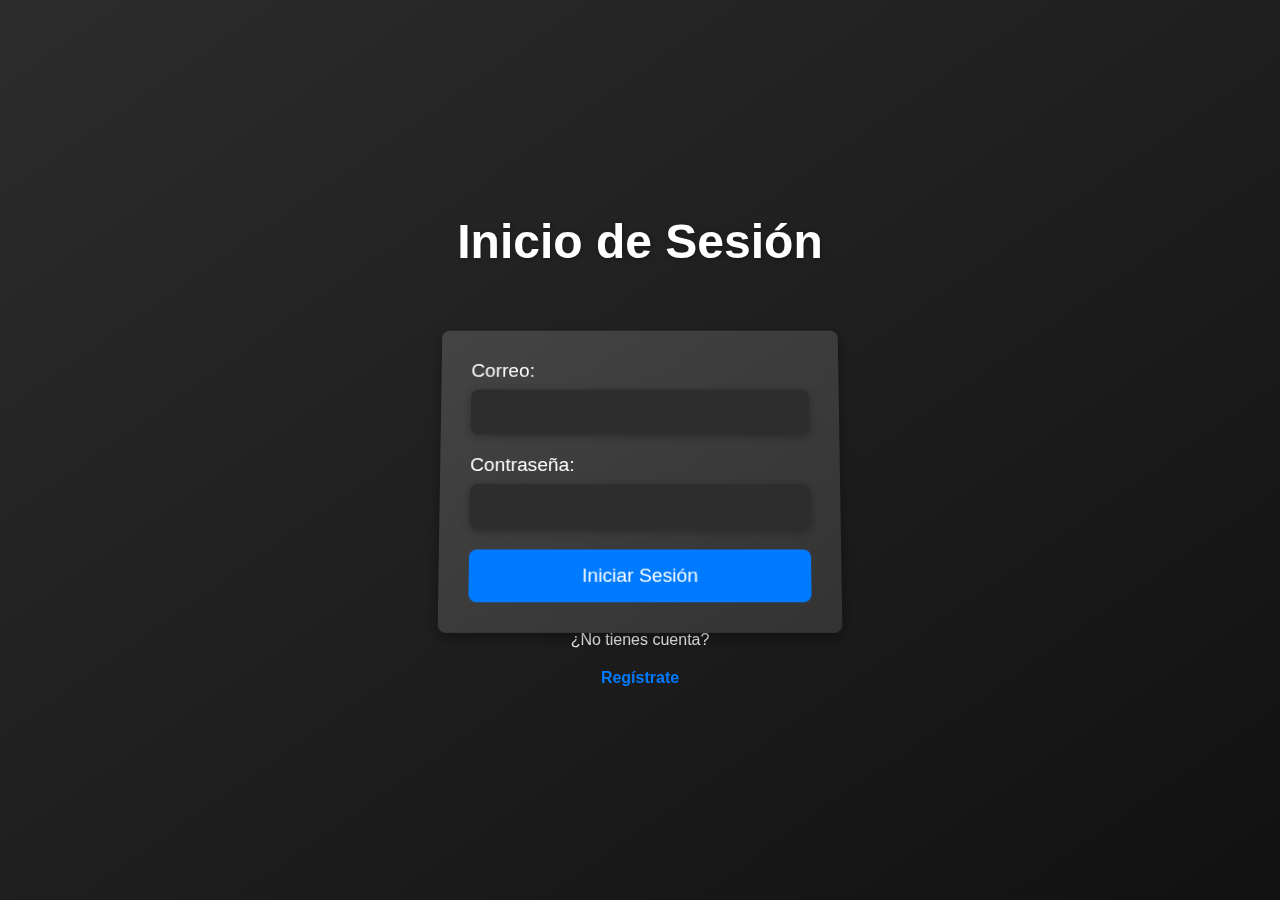
==== index.html @ 4c5a6cb6 "Add files via upload" ====
<!DOCTYPE html>
<html lang="es">
<head>
    <meta charset="UTF-8">
    <meta name="viewport" content="width=device-width, initial-scale=1.0">
    <title>Iniciar Sesión</title>
    <link rel="stylesheet" href="styles.css">
</head>
<body>
    <h1>Inicio de Sesión</h1>
    <form action="login.php" method="POST">
        <label for="correo">Correo:</label>
        <input type="email" name="correo" id="correo" required>
        <br>
        <label for="clave">Contraseña:</label>
        <input type="password" name="clave" id="clave" required>
        <br>
        <button type="submit">Iniciar Sesión</button>
    </form>

    <p>¿No tienes cuenta? <a href="registro.html">Regístrate</a></p>
</body>
</html>
---- styles.css ----
/* Diseño global */
* {
    margin: 0;
    padding: 0;
    box-sizing: border-box;
}

body {
    font-family: 'Arial', sans-serif;
    background-color: #222222;
    color: #f0f0f0;
    display: flex;
    justify-content: center;
    align-items: center;
    height: 100vh;
    margin: 0;
    flex-direction: column;
}

h1 {
    text-align: center;
    margin-bottom: 30px;
    font-size: 2.5rem;
    color: #ffffff;
}

/* Estilos de los formularios */
form {
    background: linear-gradient(145deg, #444444, #333333);
    padding: 30px;
    border-radius: 15px;
    box-shadow: 0 5px 15px rgba(0, 0, 0, 0.4);
    width: 100%;
    max-width: 400px;
    transform: perspective(800px) rotateX(2deg);
    transition: all 0.3s ease;
}

form:hover {
    transform: perspective(800px) rotateX(0deg);
}

/* Efectos en los campos de formulario */
label {
    display: block;
    margin-bottom: 8px;
    font-size: 1.2rem;
    color: #ffffff;
}

input {
    width: 100%;
    padding: 12px;
    margin-bottom: 20px;
    background-color: #2d2d2d;
    color: #f0f0f0;
    border: none;
    border-radius: 8px;
    font-size: 1.1rem;
    box-shadow: 0 2px 8px rgba(0, 0, 0, 0.3);
    transition: all 0.3s ease;
}

/* Efectos al enfocar el input */
input:focus {
    background-color: #444444;
    box-shadow: 0 0 10px rgba(0, 148, 255, 0.7);
    outline: none;
}

/* Botón de envío */
button {
    width: 100%;
    padding: 15px;
    background-color: #007BFF;
    color: #ffffff;
    border: none;
    border-radius: 8px;
    font-size: 1.2rem;
    cursor: pointer;
    transition: transform 0.3s ease, background-color 0.3s ease;
}

button:hover {
    background-color: #0056b3;
    transform: scale(1.05);
}

/* Efecto de sombra al hacer hover sobre el formulario */
form:hover {
    box-shadow: 0 15px 30px rgba(0, 0, 0, 0.5);
}

/* Estilos de las cajas de mensaje */
input, button {
    font-family: 'Arial', sans-serif;
}

/* Efectos 3D al mover el ratón */
body {
    background: linear-gradient(145deg, #2c2c2c, #111111);
}

body, form {
    perspective: 1000px;
}

form {
    transition: transform 0.3s ease-in-out;
}

form:hover {
    transform: rotateX(10deg);
}

input, button {
    transition: transform 0.2s ease-in-out;
}

input:focus, button:hover {
    transform: translateY(-4px);
    box-shadow: 0 12px 22px rgba(0, 0, 0, 0.1);
}

form, button, input {
    border-radius: 8px;
    transition: all 0.4s ease-in-out;
}

/* Estilos específicos de la página */
h1 {
    font-size: 3rem;
    text-shadow: 1px 1px 5px rgba(0, 0, 0, 0.3);
}

/* Sección para separar formularios */
h1 + form {
    margin-top: 30px;
}

/* Estilos para la respuesta de usuario */
a {
    display: block;
    text-align: center;
    margin-top: 20px;
    color: #007BFF;
    font-size: 1rem;
    text-decoration: none;
    font-weight: bold;
}

a:hover {
    text-decoration: underline;
}
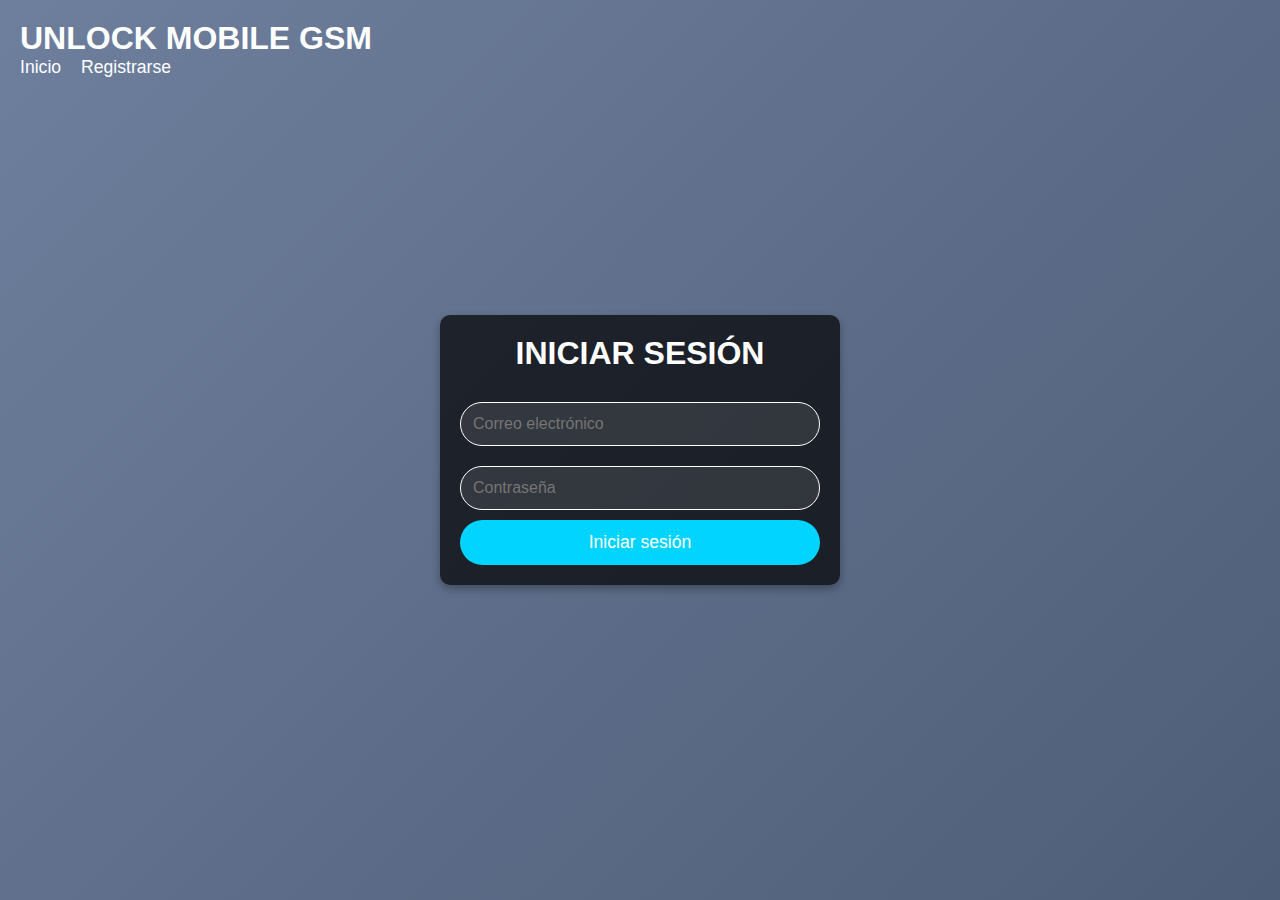
==== commit aff8387c: "Add files via upload" ====
--- a/index.html
+++ b/index.html
@@ -3,21 +3,51 @@
 <head>
     <meta charset="UTF-8">
     <meta name="viewport" content="width=device-width, initial-scale=1.0">
-    <title>Iniciar Sesión</title>
-    <link rel="stylesheet" href="styles.css">
+    <title>Iniciar sesión</title>
+    <link rel="stylesheet" href="styles2.css">
 </head>
 <body>
-    <h1>Inicio de Sesión</h1>
-    <form action="login.php" method="POST">
-        <label for="correo">Correo:</label>
-        <input type="email" name="correo" id="correo" required>
-        <br>
-        <label for="clave">Contraseña:</label>
-        <input type="password" name="clave" id="clave" required>
-        <br>
-        <button type="submit">Iniciar Sesión</button>
-    </form>
+    <header class="header">
+        <div class="container">
+            <h1 class="logo">UNLOCK MOBILE GSM</h1>
+            <nav class="nav">
+                <ul>
+                    <li><a href="index.html">Inicio</a></li>
+                    <li><a href="registro.html">Registrarse</a></li>
+                </ul>
+            </nav>
+        </div>
+    </header>
 
-    <p>¿No tienes cuenta? <a href="registro.html">Regístrate</a></p>
+    <section class="form-container">
+        <div class="form-box">
+            <h2>Iniciar sesión</h2>
+            <form id="loginForm">
+                <input type="email" id="emailLogin" placeholder="Correo electrónico" required>
+                <input type="password" id="passwordLogin" placeholder="Contraseña" required>
+                <button type="submit" class="btn">Iniciar sesión</button>
+            </form>
+        </div>
+    </section>
+
+    <script>
+        document.getElementById("loginForm").addEventListener("submit", function(event) {
+            event.preventDefault();
+            const email = document.getElementById("emailLogin").value;
+            const password = document.getElementById("passwordLogin").value;
+
+            // Verificar credenciales
+            const storedEmail = localStorage.getItem("email");
+            const storedPassword = localStorage.getItem("password");
+
+            if (email === storedEmail && password === storedPassword) {
+                localStorage.setItem("loggedIn", true);
+                alert("¡Bienvenido!");
+                window.location.href = "paginaPrincipal.html"; // Redirige al perfil del usuario
+            } else {
+                alert("Correo o contraseña incorrectos");
+            }
+        });
+    </script>
 </body>
 </html>
--- a/styles2.css
+++ b/styles2.css
@@ -0,0 +1,130 @@
+/* Configuración general */
+* {
+    margin: 0;
+    padding: 0;
+    box-sizing: border-box;
+}
+
+/* Fondo de la página */
+body {
+    font-family: 'Arial', sans-serif;
+    background: linear-gradient(135deg, #6e7f9d, #4e5d77);
+    color: #fff;
+    display: flex;
+    justify-content: center;
+    align-items: center;
+    height: 100vh;
+    background-size: cover;
+    overflow: hidden;
+}
+
+/* Contenedor del formulario */
+.form-container {
+    width: 100%;
+    max-width: 400px;
+    padding: 20px;
+    border-radius: 10px;
+    background: rgba(0, 0, 0, 0.7);
+    box-shadow: 0 4px 8px rgba(0, 0, 0, 0.3);
+    animation: fadeIn 1s ease-in-out;
+}
+
+/* Animación de entrada */
+@keyframes fadeIn {
+    0% {
+        opacity: 0;
+        transform: translateY(20px);
+    }
+    100% {
+        opacity: 1;
+        transform: translateY(0);
+    }
+}
+
+/* Títulos */
+h2 {
+    text-align: center;
+    font-size: 2rem;
+    margin-bottom: 20px;
+    color: #fff;
+    text-transform: uppercase;
+}
+
+/* Estilo de los campos del formulario */
+input {
+    width: 100%;
+    padding: 12px;
+    margin: 10px 0;
+    border-radius: 30px;
+    border: 1px solid #fff;
+    background: rgba(255, 255, 255, 0.1);
+    color: #fff;
+    font-size: 1rem;
+    outline: none;
+    transition: all 0.3s ease;
+}
+
+/* Efecto cuando el campo es seleccionado */
+input:focus {
+    border: 1px solid #00d4ff;
+    background: rgba(255, 255, 255, 0.2);
+}
+
+/* Estilo del botón */
+button {
+    width: 100%;
+    padding: 12px;
+    background: #00d4ff;
+    color: #fff;
+    border: none;
+    border-radius: 30px;
+    font-size: 1.1rem;
+    cursor: pointer;
+    transition: background 0.3s ease;
+}
+
+button:hover {
+    background: #1e90ff;
+}
+
+/* Estilo del header */
+.header {
+    position: absolute;
+    top: 20px;
+    left: 20px;
+    color: #fff;
+}
+
+/* Estilo del menú de navegación */
+.nav ul {
+    display: flex;
+    list-style: none;
+    margin: 0;
+}
+
+.nav ul li {
+    margin-right: 20px;
+}
+
+.nav ul li a {
+    text-decoration: none;
+    color: #fff;
+    font-size: 1.1rem;
+    transition: color 0.3s ease;
+}
+
+.nav ul li a:hover {
+    color: #00d4ff;
+}
+
+/* Media Queries para dispositivos pequeños */
+@media (max-width: 600px) {
+    .form-container {
+        padding: 15px;
+        width: 90%;
+    }
+
+    h2 {
+        font-size: 1.6rem;
+    }
+}
